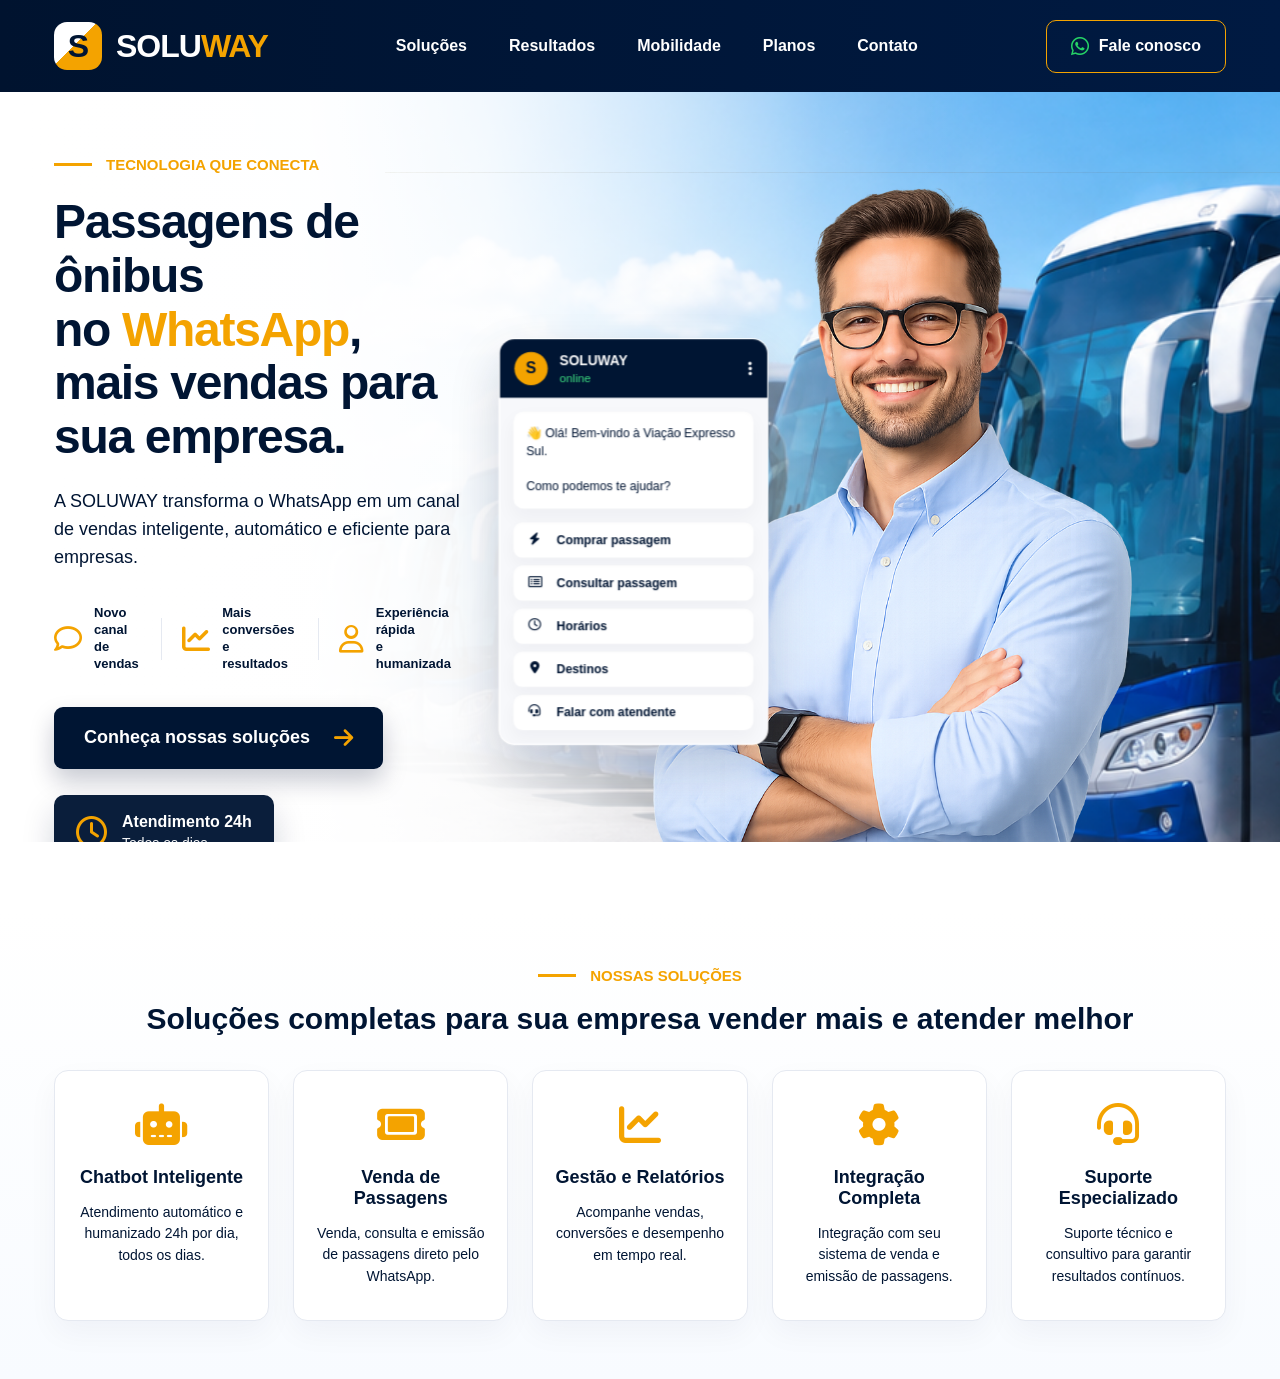
==== index.html/index.html @ 6f7ccd15 "subindo o projeto" ====
<!DOCTYPE html>
<html lang="pt-BR">
<head>
  <meta charset="UTF-8" />
  <meta name="viewport" content="width=device-width, initial-scale=1.0" />
  <title>SOLUWAY | Passagens de ônibus no WhatsApp</title>

  <link rel="stylesheet" href="../css/style.css" />

  <link
    rel="stylesheet"
    href="https://cdnjs.cloudflare.com/ajax/libs/font-awesome/6.5.1/css/all.min.css"
  />
</head>

<body>

  <!-- HEADER -->
  <header class="header">
    <div class="logo">
      <div class="logo-icon">S</div>
      <span>SOLU<span>WAY</span></span>
    </div>

    <nav class="nav">
      <a href="#solucoes">Soluções</a>
      <a href="#resultados">Resultados</a>
      <a href="#mobilidade">Mobilidade</a>
      <a href="#planos">Planos</a>
      <a href="#contato">Contato</a>
    </nav>

    <a href="#contato" class="btn-whatsapp">
      <i class="fa-brands fa-whatsapp"></i>
      Fale conosco
    </a>
  </header>

  <!-- HERO -->
  <main class="hero">

    <!-- COLUNA ESQUERDA -->
    <section class="hero-content">
      <div class="tag">
        <span></span>
        TECNOLOGIA QUE CONECTA
      </div>

      <h1>
        Passagens de ônibus <br>
        no <strong>WhatsApp</strong>, <br>
        mais vendas para <br>
        sua empresa.
      </h1>

      <p>
        A SOLUWAY transforma o WhatsApp em um canal de vendas inteligente,
        automático e eficiente para empresas.
      </p>

      <div class="benefits">
        <div class="benefit-item">
          <i class="fa-regular fa-comment"></i>
          <span>Novo canal<br>de vendas</span>
        </div>

        <div class="benefit-line"></div>

        <div class="benefit-item">
          <i class="fa-solid fa-chart-line"></i>
          <span>Mais conversões<br>e resultados</span>
        </div>

        <div class="benefit-line"></div>

        <div class="benefit-item">
          <i class="fa-regular fa-user"></i>
          <span>Experiência rápida<br>e humanizada</span>
        </div>
      </div>

      <a href="#solucoes" class="main-button">
  Conheça nossas soluções
  <i class="fa-solid fa-arrow-right"></i>
</a>

<div class="mini-card mini-card-left">
  <i class="fa-regular fa-clock"></i>
  <div>
    <strong>Atendimento 24h</strong>
    <span>Todos os dias</span>
  </div>
</div>
    </section>

    <!-- CARD WHATSAPP CENTRAL -->
    <section class="whatsapp-center">
      <div class="whatsapp-card">
        <div class="phone-header">
          <div class="brand-circle">S</div>
          <div>
            <strong>SOLUWAY</strong>
            <small>online</small>
          </div>
          <i class="fa-solid fa-ellipsis-vertical"></i>
        </div>

        <div class="phone-body">
          <div class="message">
            👋 Olá! Bem-vindo à Viação Expresso Sul.<br><br>
            Como podemos te ajudar?
          </div>

          <button>
            <i class="fa-solid fa-bolt"></i>
            Comprar passagem
          </button>

          <button>
            <i class="fa-regular fa-rectangle-list"></i>
            Consultar passagem
          </button>

          <button>
            <i class="fa-regular fa-clock"></i>
            Horários
          </button>

          <button>
            <i class="fa-solid fa-location-dot"></i>
            Destinos
          </button>

          <button>
            <i class="fa-solid fa-headset"></i>
            Falar com atendente
          </button>
        </div>
      </div>
    </section>

    <!-- IMAGEM PROFISSIONAL -->
  <section class="hero-visual">
  <img class="bus-bg" src="../assets/img_fundo_onibus.png" alt="Ônibus ao fundo">

  <img class="person-img" src="../assets/img_profissional_soluway.png" alt="Profissional SOLUWAY">


</section>

  </main>

  <!-- SERVIÇOS -->
  <section class="services" id="solucoes">
    <div class="services-title">
      <div class="tag center">
        <span></span>
        NOSSAS SOLUÇÕES
      </div>

      <h2>
        Soluções completas para sua empresa vender mais e atender melhor
      </h2>
    </div>

    <div class="services-grid">
      <div class="service-card">
        <i class="fa-solid fa-robot"></i>
        <h3>Chatbot Inteligente</h3>
        <p>Atendimento automático e humanizado 24h por dia, todos os dias.</p>
      </div>

      <div class="service-card">
        <i class="fa-solid fa-ticket"></i>
        <h3>Venda de Passagens</h3>
        <p>Venda, consulta e emissão de passagens direto pelo WhatsApp.</p>
      </div>

      <div class="service-card">
        <i class="fa-solid fa-chart-line"></i>
        <h3>Gestão e Relatórios</h3>
        <p>Acompanhe vendas, conversões e desempenho em tempo real.</p>
      </div>

      <div class="service-card">
        <i class="fa-solid fa-gear"></i>
        <h3>Integração Completa</h3>
        <p>Integração com seu sistema de venda e emissão de passagens.</p>
      </div>

      <div class="service-card">
        <i class="fa-solid fa-headset"></i>
        <h3>Suporte Especializado</h3>
        <p>Suporte técnico e consultivo para garantir resultados contínuos.</p>
      </div>
    </div>
  </section>

</body>
</html>
---- css/style.css ----
* {
  margin: 0;
  padding: 0;
  box-sizing: border-box;
}

:root {
  --navy: #001533;
  --navy-light: #001f4d;
  --gold: #f4a300;
  --white: #ffffff;
  --text: #061739;
  --muted: #5d6b85;
  --border: #e5e9f1;
  --whatsapp: #25d366;
}

body {
  font-family: Arial, Helvetica, sans-serif;
  background: var(--white);
  color: var(--text);
}

a {
  text-decoration: none;
  color: inherit;
}

/* =========================
   HEADER
========================= */

.header {
  width: 100%;
  height: 92px;
  background: linear-gradient(90deg, #00132f, #001a42);
  display: flex;
  align-items: center;
  justify-content: space-between;
  padding: 0 54px;
  color: var(--white);
  position: relative;
  z-index: 100;
}

.logo {
  display: flex;
  align-items: center;
  gap: 14px;
  font-size: 32px;
  font-weight: 900;
  letter-spacing: -1px;
}

.logo > span > span {
  color: var(--gold);
}

.logo-icon {
  width: 48px;
  height: 48px;
  background: linear-gradient(
    135deg,
    #ffffff 0%,
    #ffffff 45%,
    var(--gold) 45%,
    var(--gold) 100%
  );
  color: var(--navy);
  border-radius: 13px;
  display: flex;
  align-items: center;
  justify-content: center;
  font-weight: 900;
}

.nav {
  display: flex;
  align-items: center;
  gap: 42px;
  font-size: 16px;
  font-weight: 600;
}

.nav a {
  transition: 0.3s;
}

.nav a:hover {
  color: var(--gold);
}

.btn-whatsapp {
  border: 1.5px solid var(--gold);
  border-radius: 10px;
  padding: 15px 24px;
  display: flex;
  align-items: center;
  gap: 10px;
  font-weight: 800;
  transition: 0.3s;
}

.btn-whatsapp:hover {
  background: rgba(244, 163, 0, 0.12);
}

.btn-whatsapp i {
  color: var(--whatsapp);
  font-size: 21px;
}

/* =========================
   HERO
========================= */

.hero {
  position: relative;
  height: 750px;
  min-height: 750px;
  display: grid;
  grid-template-columns: 36% 27% 37%;
  overflow: hidden;
  background: #ffffff;
}

/* Fundo com ônibus ocupando toda a hero */
.hero-visual {
  position: absolute;
  inset: 0;
  width: 100%;
  height: 750px;
  min-height: 750px;
  overflow: hidden;
  z-index: 1;
}

.hero-visual .bus-bg {
  position: absolute;
  inset: 0;
  width: 100%;
  height: 750px;
  object-fit: cover;
  object-position: center center;
  z-index: 1;
  display: block;
}

/* Degradê por cima dos ônibus */
.hero-visual::before {
  content: "";
  position: absolute;
  inset: 0;
  background: linear-gradient(
    90deg,
    #ffffff 0%,
    rgba(255, 255, 255, 0.98) 24%,
    rgba(255, 255, 255, 0.82) 38%,
    rgba(255, 255, 255, 0.48) 52%,
    rgba(255, 255, 255, 0.18) 64%,
    rgba(255, 255, 255, 0) 78%
  );
  z-index: 2;
  pointer-events: none;
}

/* Profissional por cima do fundo */
.hero-visual .person-img {
  position: absolute;
  right: -110px;
  bottom: 0;
  height: 670px;
  width: auto;
  object-fit: contain;
  z-index: 8;
  display: block;
}

/* Esconde badge antigo, caso ainda esteja dentro do hero-visual */
.hero-visual .mini-card {
  display: none;
}

/* Botão verde flutuante */
.hero-visual .floating-whatsapp {
  position: absolute;
  right: 32px;
  bottom: 36px;
  width: 64px;
  height: 64px;
  background: var(--whatsapp);
  color: var(--white);
  border-radius: 50%;
  display: flex;
  align-items: center;
  justify-content: center;
  font-size: 38px;
  z-index: 25;
  box-shadow: 0 14px 28px rgba(0, 120, 55, 0.28);
}

/* Conteúdo da esquerda */
.hero-content {
  grid-column: 1 / 2;
  grid-row: 1;
  padding: 64px 0 40px 54px;
  position: relative;
  z-index: 30;
}

.tag {
  display: flex;
  align-items: center;
  gap: 14px;
  color: var(--gold);
  font-size: 15px;
  font-weight: 900;
  margin-bottom: 22px;
}

.tag span {
  width: 38px;
  height: 3px;
  background: var(--gold);
  display: block;
}

.tag.center {
  justify-content: center;
}

.hero h1 {
  font-size: 48px;
  line-height: 1.12;
  color: var(--navy);
  font-weight: 900;
  letter-spacing: -1.3px;
  margin-bottom: 24px;
}

.hero h1 strong {
  color: var(--gold);
}

.hero p {
  max-width: 500px;
  font-size: 18px;
  line-height: 1.55;
  color: var(--navy);
  margin-bottom: 34px;
}

.benefits {
  display: flex;
  align-items: center;
  gap: 20px;
  margin-bottom: 34px;
}

.benefit-item {
  display: flex;
  align-items: center;
  gap: 12px;
}

.benefit-item i {
  color: var(--gold);
  font-size: 28px;
}

.benefit-item span {
  font-size: 13px;
  line-height: 1.3;
  font-weight: 800;
  color: var(--navy);
}

.benefit-line {
  width: 1px;
  height: 42px;
  background: var(--border);
}

.main-button {
  width: fit-content;
  background: var(--navy);
  color: var(--white);
  padding: 20px 30px;
  border-radius: 9px;
  display: flex;
  align-items: center;
  gap: 24px;
  font-size: 18px;
  font-weight: 900;
  box-shadow: 0 12px 25px rgba(0, 15, 50, 0.22);
  transition: 0.3s;
}

.main-button i {
  color: var(--gold);
  font-size: 22px;
}

.main-button:hover {
  background: #00245c;
  transform: translateY(-3px);
}

/* Badge Atendimento 24h abaixo do botão */
.hero-content .mini-card-left {
  position: relative;
  margin-top: 26px;
  margin-bottom: 70px;
  width: fit-content;
  background: rgba(0, 21, 51, 0.96);
  color: #ffffff;
  border-radius: 10px;
  padding: 18px 22px;
  display: flex;
  align-items: center;
  gap: 14px;
  z-index: 50;
  box-shadow: 0 16px 32px rgba(0, 20, 60, 0.18);
}

.hero-content .mini-card-left i {
  color: var(--gold);
  font-size: 32px;
}

.hero-content .mini-card-left strong {
  display: block;
  font-size: 16px;
  margin-bottom: 3px;
}

.hero-content .mini-card-left span {
  font-size: 14px;
  opacity: 0.95;
}

/* =========================
   CARD WHATSAPP CENTRAL
========================= */

.whatsapp-center {
  grid-column: 2 / 3;
  grid-row: 1;
  position: relative;
  z-index: 40;
  display: flex;
  align-items: center;
  justify-content: center;
  padding-top: 10px;
}

.whatsapp-card {
  width: 275px;
  background: rgba(255, 255, 255, 0.96);
  backdrop-filter: blur(3px);
  border-radius: 16px;
  box-shadow: 0 22px 50px rgba(0, 20, 60, 0.18);
  overflow: hidden;
  border: 1px solid rgba(255, 255, 255, 0.95);
  transform: scale(0.98);
  transform-origin: center center;
}

.phone-header {
  background: var(--navy);
  color: var(--white);
  padding: 13px 15px;
  display: flex;
  align-items: center;
  gap: 12px;
}

.phone-header strong {
  font-size: 14px;
}

.phone-header small {
  display: block;
  font-size: 12px;
  color: #3ee083;
  margin-top: 2px;
}

.phone-header .fa-ellipsis-vertical {
  margin-left: auto;
}

.brand-circle {
  width: 34px;
  height: 34px;
  background: var(--gold);
  color: var(--navy);
  border-radius: 50%;
  display: flex;
  align-items: center;
  justify-content: center;
  font-weight: 900;
}

.phone-body {
  padding: 14px;
  background: rgba(247, 248, 251, 0.98);
}

.message {
  background: var(--white);
  border-radius: 10px;
  padding: 13px;
  font-size: 12.5px;
  line-height: 1.45;
  color: var(--navy);
  margin-bottom: 14px;
  box-shadow: 0 8px 20px rgba(0, 20, 60, 0.04);
}

.phone-body button {
  width: 100%;
  border: none;
  background: var(--white);
  color: var(--navy);
  border-radius: 9px;
  padding: 11px 12px;
  margin-bottom: 8px;
  font-size: 12.5px;
  font-weight: 900;
  display: flex;
  align-items: center;
  gap: 12px;
  cursor: pointer;
  box-shadow: 0 7px 15px rgba(0, 20, 60, 0.035);
}

.phone-body button:last-child {
  margin-bottom: 0;
}

.phone-body button i {
  width: 20px;
  color: var(--navy);
  text-align: center;
}

/* =========================
   SERVICES
========================= */

.services {
  margin-top: 70px;
  padding: 55px 54px 58px;
  background: linear-gradient(180deg, #ffffff 0%, #f8fbff 100%);
}

.services-title {
  text-align: center;
  margin-bottom: 32px;
}

.services-title .tag {
  margin-bottom: 16px;
}

.services-title h2 {
  color: var(--navy);
  font-size: 30px;
  line-height: 1.25;
  font-weight: 900;
}

.services-grid {
  display: grid;
  grid-template-columns: repeat(5, 1fr);
  gap: 24px;
  max-width: 1220px;
  margin: 0 auto;
}

.service-card {
  background: var(--white);
  border: 1px solid var(--border);
  border-radius: 14px;
  padding: 32px 22px;
  text-align: center;
  min-height: 220px;
  box-shadow: 0 12px 30px rgba(0, 20, 60, 0.045);
  transition: 0.3s;
}

.service-card:hover {
  transform: translateY(-6px);
  box-shadow: 0 18px 38px rgba(0, 20, 60, 0.09);
}

.service-card i {
  color: var(--gold);
  font-size: 42px;
  margin-bottom: 22px;
}

.service-card h3 {
  color: var(--navy);
  font-size: 18px;
  font-weight: 900;
  margin-bottom: 14px;
}

.service-card p {
  color: var(--navy);
  font-size: 14px;
  line-height: 1.55;
}

/* =========================
   RESPONSIVO
========================= */

@media (max-width: 1200px) {
  .hero {
    grid-template-columns: 40% 30% 30%;
  }

  .hero h1 {
    font-size: 42px;
  }

  .services-grid {
    grid-template-columns: repeat(3, 1fr);
  }
}

@media (max-width: 980px) {
  .header {
    height: auto;
    padding: 24px;
    flex-direction: column;
    gap: 22px;
  }

  .nav {
    flex-wrap: wrap;
    justify-content: center;
    gap: 22px;
  }

  .hero {
    height: auto;
    min-height: auto;
    display: flex;
    flex-direction: column;
  }

  .hero-visual {
    position: relative;
    height: 520px;
    min-height: 520px;
    order: 3;
  }

  .hero-visual .bus-bg {
    height: 520px;
  }

  .hero-visual .person-img {
    right: 20px;
    height: 500px;
  }

  .hero-content {
    padding: 44px 24px 20px;
    order: 1;
  }

  .hero h1 {
    font-size: 38px;
  }

  .benefits {
    flex-direction: column;
    align-items: flex-start;
  }

  .benefit-line {
    display: none;
  }

  .whatsapp-center {
    padding: 20px 24px;
    order: 2;
  }

  .whatsapp-card {
    width: 100%;
    max-width: 330px;
    transform: none;
  }

  .hero-visual .floating-whatsapp {
    position: fixed;
    right: 22px;
    bottom: 22px;
  }

  .services {
    margin-top: 0;
    padding: 34px 24px 48px;
  }

  .services-grid {
    grid-template-columns: 1fr;
  }
}

@media (max-width: 620px) {
  .logo {
    font-size: 28px;
  }

  .logo-icon {
    width: 44px;
    height: 44px;
  }

  .hero h1 {
    font-size: 34px;
  }

  .hero p {
    font-size: 16px;
  }

  .main-button {
    width: 100%;
    justify-content: center;
  }

  .services-title h2 {
    font-size: 24px;
  }

  .hero-content .mini-card-left {
    width: 100%;
  }
}
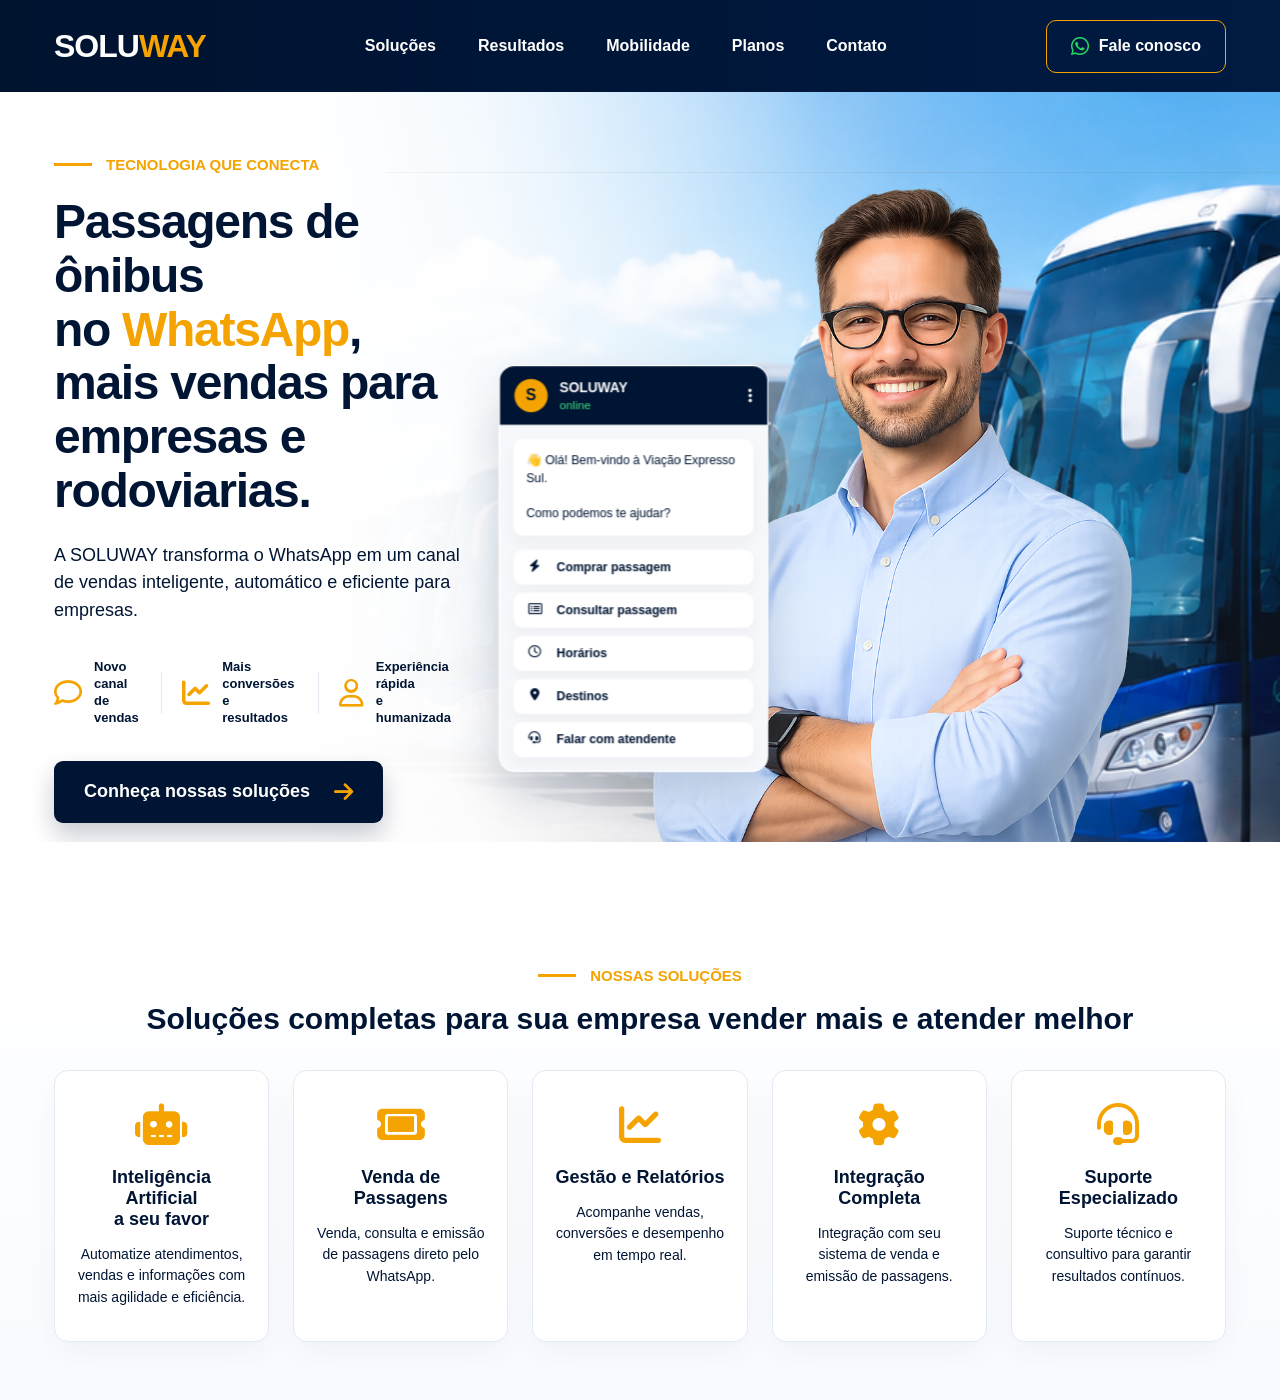
==== commit ccb2e069: "Ajusta responsividade e organização do site SOLUWAY" ====
--- a/index.html/index.html
+++ b/index.html/index.html
@@ -18,7 +18,7 @@
   <!-- HEADER -->
   <header class="header">
     <div class="logo">
-      <div class="logo-icon">S</div>
+   
       <span>SOLU<span>WAY</span></span>
     </div>
 
@@ -50,7 +50,7 @@
         Passagens de ônibus <br>
         no <strong>WhatsApp</strong>, <br>
         mais vendas para <br>
-        sua empresa.
+        empresas e rodoviarias.
       </h1>
 
       <p>
@@ -152,49 +152,49 @@
 
   <!-- SERVIÇOS -->
   <section class="services" id="solucoes">
-    <div class="services-title">
-      <div class="tag center">
-        <span></span>
-        NOSSAS SOLUÇÕES
-      </div>
-
-      <h2>
-        Soluções completas para sua empresa vender mais e atender melhor
-      </h2>
-    </div>
-
-    <div class="services-grid">
-      <div class="service-card">
-        <i class="fa-solid fa-robot"></i>
-        <h3>Chatbot Inteligente</h3>
-        <p>Atendimento automático e humanizado 24h por dia, todos os dias.</p>
-      </div>
-
-      <div class="service-card">
-        <i class="fa-solid fa-ticket"></i>
-        <h3>Venda de Passagens</h3>
-        <p>Venda, consulta e emissão de passagens direto pelo WhatsApp.</p>
-      </div>
-
-      <div class="service-card">
-        <i class="fa-solid fa-chart-line"></i>
-        <h3>Gestão e Relatórios</h3>
-        <p>Acompanhe vendas, conversões e desempenho em tempo real.</p>
-      </div>
-
-      <div class="service-card">
-        <i class="fa-solid fa-gear"></i>
-        <h3>Integração Completa</h3>
-        <p>Integração com seu sistema de venda e emissão de passagens.</p>
-      </div>
-
-      <div class="service-card">
-        <i class="fa-solid fa-headset"></i>
-        <h3>Suporte Especializado</h3>
-        <p>Suporte técnico e consultivo para garantir resultados contínuos.</p>
-      </div>
-    </div>
-  </section>
+  <div class="services-title">
+    <div class="tag center">
+      <span></span>
+      NOSSAS SOLUÇÕES
+    </div>
+
+    <h2>
+      Soluções completas para sua empresa vender mais e atender melhor
+    </h2>
+  </div>
+
+  <div class="services-grid">
+    <div class="service-card">
+      <i class="fa-solid fa-robot"></i>
+      <h3>Inteligência Artificial<br>a seu favor</h3>
+      <p>Automatize atendimentos, vendas e informações com mais agilidade e eficiência.</p>
+    </div>
+
+    <div class="service-card">
+      <i class="fa-solid fa-ticket"></i>
+      <h3>Venda de Passagens</h3>
+      <p>Venda, consulta e emissão de passagens direto pelo WhatsApp.</p>
+    </div>
+
+    <div class="service-card">
+      <i class="fa-solid fa-chart-line"></i>
+      <h3>Gestão e Relatórios</h3>
+      <p>Acompanhe vendas, conversões e desempenho em tempo real.</p>
+    </div>
+
+    <div class="service-card">
+      <i class="fa-solid fa-gear"></i>
+      <h3>Integração Completa</h3>
+      <p>Integração com seu sistema de venda e emissão de passagens.</p>
+    </div>
+
+    <div class="service-card">
+      <i class="fa-solid fa-headset"></i>
+      <h3>Suporte Especializado</h3>
+      <p>Suporte técnico e consultivo para garantir resultados contínuos.</p>
+    </div>
+  </div>
+</section>
 
 </body>
 </html>
--- a/css/style.css
+++ b/css/style.css
@@ -644,4 +644,54 @@
   .hero-content .mini-card-left {
     width: 100%;
   }
-}+}
+/* CARDS DE SERVIÇOS LADO A LADO NO DESKTOP */
+
+.services-grid {
+  display: grid;
+  grid-template-columns: repeat(5, 1fr);
+  gap: 24px;
+  max-width: 1220px;
+  margin: 0 auto;
+}
+
+.service-card {
+  width: 100%;
+}
+@media (max-width: 980px) {
+  .services-grid {
+    grid-template-columns: repeat(2, 1fr);
+  }
+}
+
+@media (max-width: 620px) {
+  .services-grid {
+    grid-template-columns: 1fr;
+  }
+}
+/* FORÇAR CARDS DE SERVIÇOS LADO A LADO */
+
+.services-grid {
+  display: grid !important;
+  grid-template-columns: repeat(5, minmax(0, 1fr)) !important;
+  gap: 24px !important;
+  max-width: 1220px !important;
+  margin: 0 auto !important;
+}
+
+.service-card {
+  width: 100% !important;
+  min-height: 220px !important;
+}
+
+@media (max-width: 1100px) {
+  .services-grid {
+    grid-template-columns: repeat(2, minmax(0, 1fr)) !important;
+  }
+}
+
+@media (max-width: 620px) {
+  .services-grid {
+    grid-template-columns: 1fr !important;
+  }
+}`
